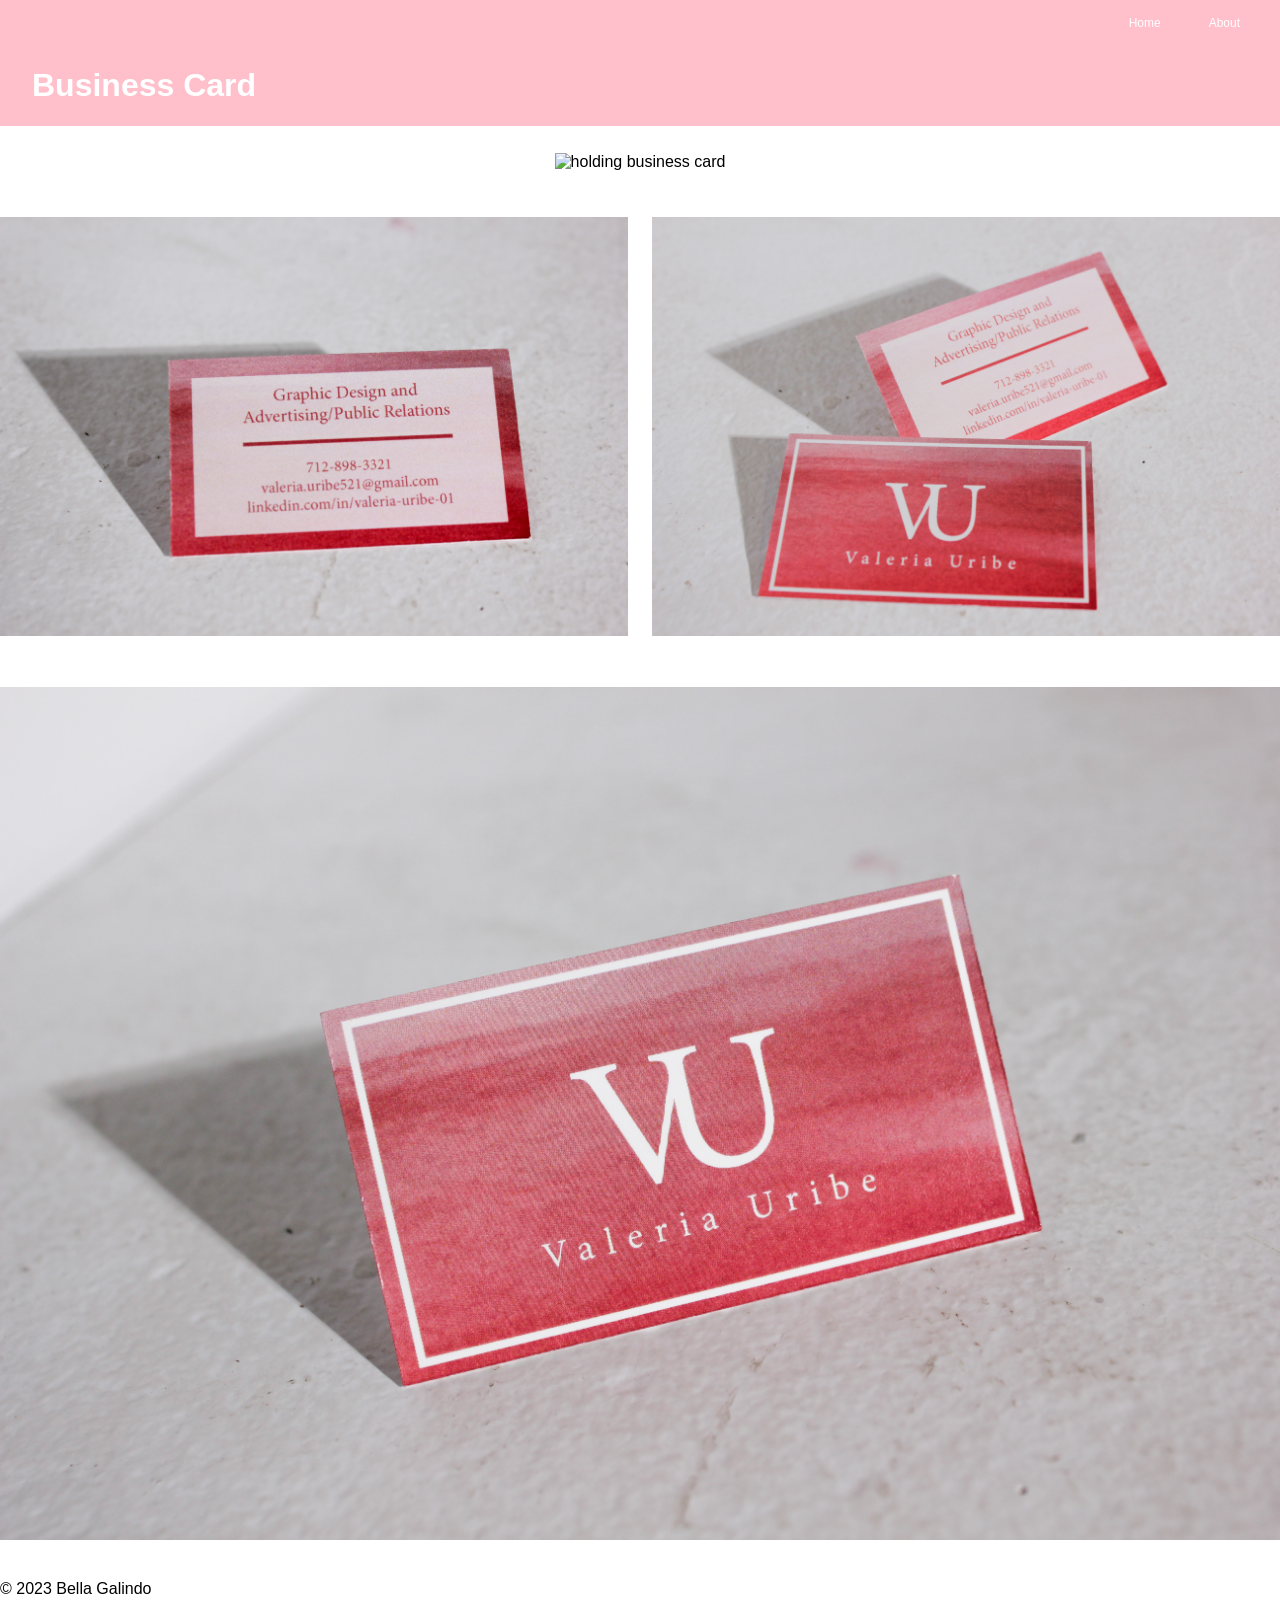
==== businesscard.html @ d95091e0 "april25" ====
<!doctype html>
<html lang="en">
<head>
    <meta charset="UTF-8">
    <title>Bella Galindo </title>
    <link rel="stylesheet" href="/webpage.css">


</head>


<body>
<div class="container2">

<nav>
    <ul>
        <li><a href="webpage.html">Home</a></li>
        <li><a href="webpage2.html">About</a></li>
    </ul>
</nav>
</div> 


<div class="container2">
<header>
    <h1>Business Card</h1>
</header>
</div>

<div class="container">
    <div class="largecard">
    <img src="/images/bc4.JPG" alt="holding business card">
    </section>
</div>
</div>

<div class="container col-span-12">
    <section class="work-section">
        <div class="container">

            <div class="halfcard col-span-6">
                <img src="/images/bc2.JPG" alt="back of business card">
            </div>
            
            <div class="halfcard col-span-6">
                <img src="/images/bc3.JPG" alt="business card front and back">
            </div>

    </section>
         </div>
</div>

<div class="container">
    <div class="largecard">
    <img src="/images/bc1.JPG" alt="front of business card">
    </section>
</div>
</div>





<footer>
<p>&copy; 2023 Bella Galindo</p>
</footer>

</div><!-- container closes-->
</body>
</html>
---- webpage.css ----
* {
    box-sizing: border-box;
    font-family: sans-serif;
}
body {
    margin: 0;
    font-family: sans-serif;
    /*background-image: url("../images/pattern.png");*/
}
header {
    background-color: pink;
    color: white;
    padding-top: 0rem;
    padding-bottom: 0rem;
    padding-left: 2rem;
}
h1 {
font-size: 2rem;
}
h2 {
font-size: 1.5rem;
}
h3 {
font-size: 1.25rem;
font-weight: lighter;
}
img {
    max-width: 100%;
    margin-top: 20pt;
    margin-bottom: 10pt;
}
.circle {
border-radius: 50%;
border: 5px solid #9abcf8;
}
a:link, a:visited {
    color: none;
    text-decoration: none;
}
a:hover {
    text-decoration: none;
}

/******* Layout *********/
.container {
    background-color: white;
    display: grid;
    gap: 1.5rem;
    grid-template-columns: repeat(12, 1fr);
    margin: 0 auto;
   /* width: min(95%, 75rem);*/
}

.container2 {
    background-color: white;
    display: grid;
    margin: 0 auto;
}

.container3 {
    background-color: white;
    display: grid;
    gap: 1.5rem;
    grid-template-columns: repeat(12, 1fr);
    margin: 0 auto;
}

.container > * {
    grid-column: span 12;
    padding-bottom: 15pt;
}


/******* Navigation Using Flexbox *********/
nav {
    background-color: pink;
    padding: 0 1rem;
    display: flex;
    justify-content: right;
    position: sticky;
    top: 0;
}
nav ul {
    margin: 0;
    padding: 0;
    list-style: none;
    display: flex;
    flex-flow: row wrap;
}
nav li {
    margin: 0 0.5rem;
}
nav a:link, nav a:visited {
    color: white;
    text-decoration: none;
    font-size: 0.75rem;
    padding: 1rem;
    display: block;
    transition: ease-in-out;
}
nav a:hover {
    background-color: palevioletred;
    color: white;
}

/******* Components *********/
.button:link, .button:visited {
    color: white;
    background-color: #9abcf8;
    text-align: center;
    text-decoration: none;
    padding: 1rem 1.75rem;
    border-radius: .5rem;
    box-shadow: 0 .125rem .5rem rgba(0, 0, 0, .15);
    display: inline-block;
    margin: 0 .25rem .25rem 0;
    transition: background-color 0.5s ease;
}
.button:hover {
    background-color: #6c94d8;
    text-decoration: none;
}

.card {
    text-align: center;
    margin: 1rem;
    padding-bottom: 2rem;
    box-shadow: 0 .125rem .5rem rgba(0, 0, 0, .15);
}
.card-title {
    margin: 0.75rem 0 0 0;
    padding: 0 2rem 0.5rem;
}
.card-text {
    margin: 0.5rem 0 1rem 0;
    padding: 0 2rem 0.5rem; 
}
.largecard {
    text-align: center;
    /* box-shadow: 0 .125rem .5rem rgba(0, 0, 0, .15); */
    margin-bottom: -10pt;
}
.halfcard {
    text-align: center;
    /* box-shadow: 0 .125rem .5rem rgba(0, 0, 0, .15); */
    margin-bottom: -25pt;
    column-span: 6;
    margin-top: 0;
}

.btn1 {
   /* position: absolute;
    transform: translate(-190px, 120px);*/
    position: relative;
    background-color: pink;
    color: white;
    font-size: 20px;
    padding: 10px 30px;
    border: none;
    cursor: pointer;
    border-radius: 5px;
  }

  .center1 {
    display: flex;
    justify-content: center;
    align-items: center;
  }

  .container .btn1:hover {
    background-color: palevioletred;
    text-decoration: none;
  }

  .pinksub {
    color: pink;
    margin-bottom: -20pt;
    font-size: 30px;
  }

  .darkpink {
    color: palevioletred;
    margin-top: 30pt;
    margin-right: 8pt;
  }


/* Desktop Layout */
@media screen and (min-width: 40rem) {
    .col-span-8 {
        grid-column: span 8;
        position: relative;
    }
    .col-span-4 {
        grid-column: span 4;
        position: relative;
    }
    .col-span-6 {
        grid-column: span 6;
        position: relative;
    }
    .col-span-12 {
        grid-column: span 12;
        position: relative;
    }


.work-section{
    display: flex;
    justify-content: center;
    flex-flow: row wrap;
}
.card {
    flex-basis: 27.5%;
}

}
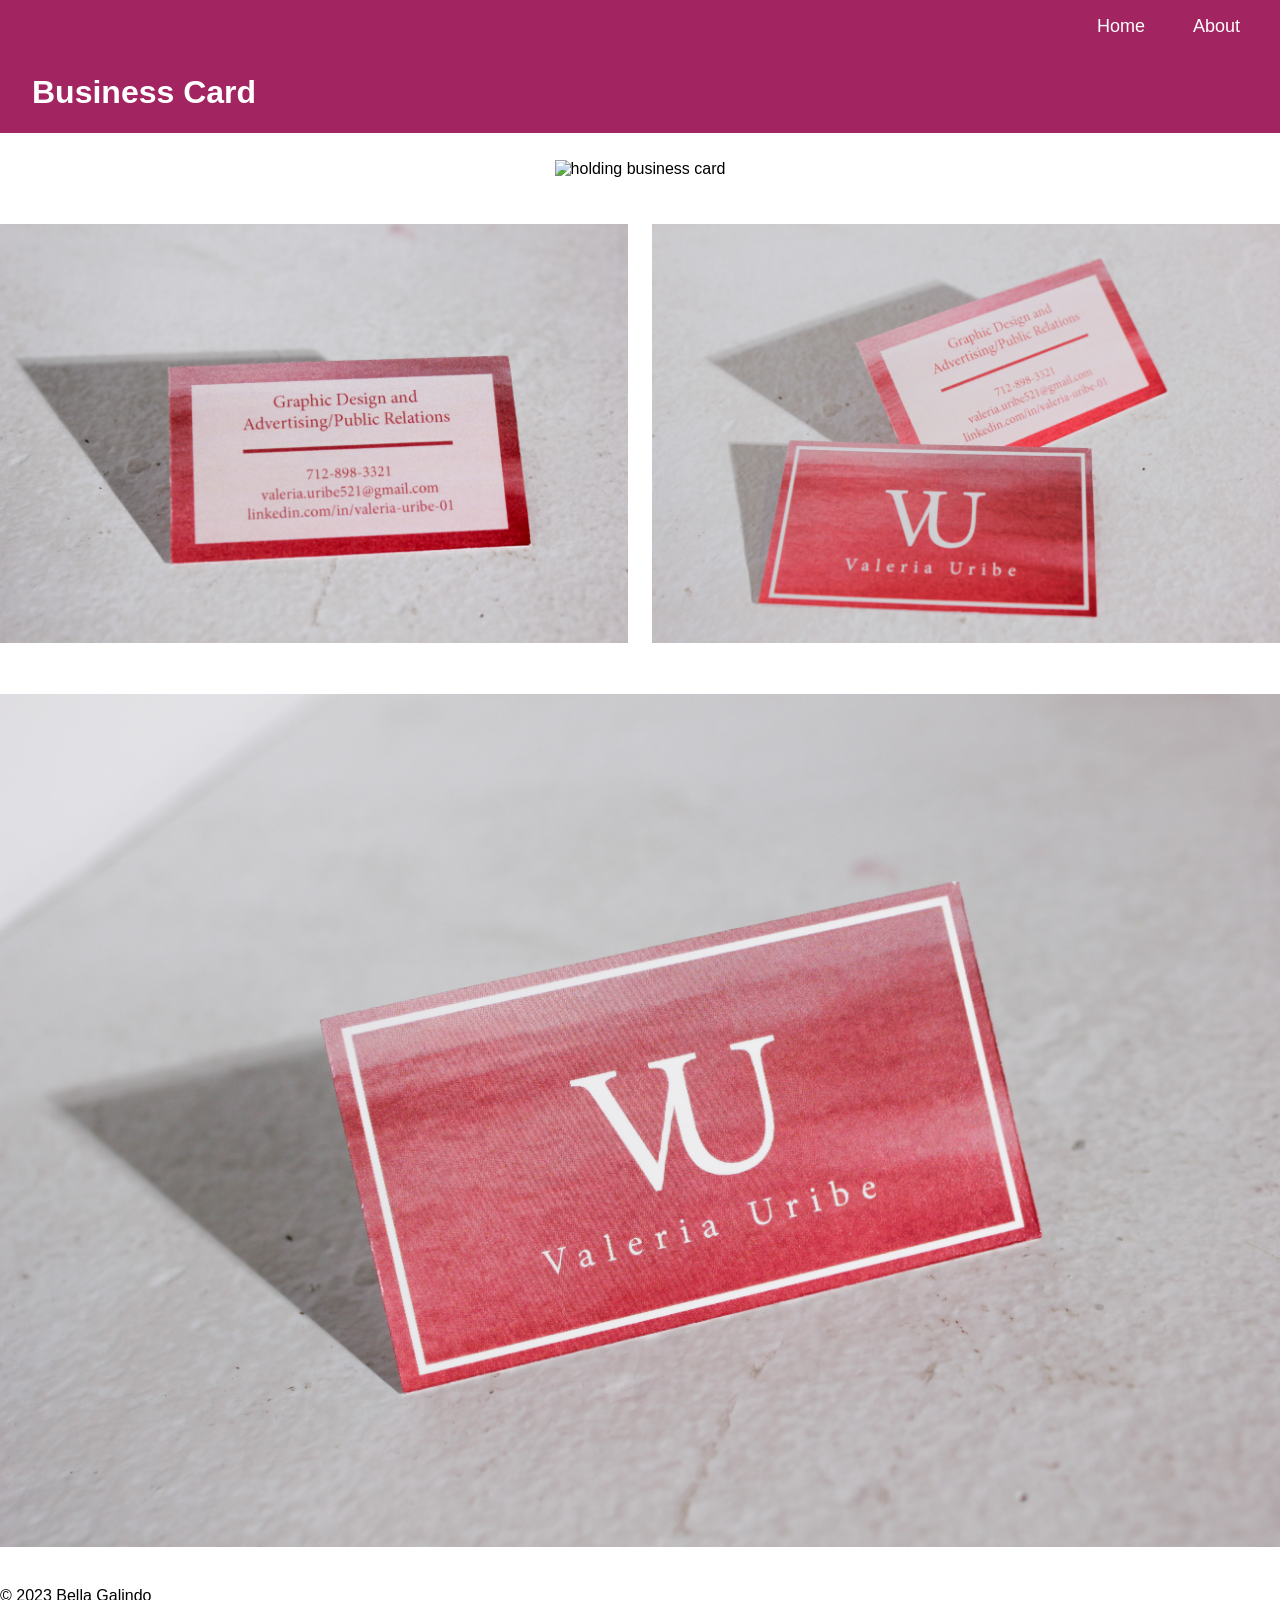
==== commit b132a5c1: "seo" ====
--- a/businesscard.html
+++ b/businesscard.html
@@ -2,6 +2,7 @@
 <html lang="en">
 <head>
     <meta charset="UTF-8">
+    <meta name="description" content=“Check out pink business cards I’ve created for a client using water color and Adobe Illustrator.”>
     <title>Bella Galindo </title>
     <link rel="stylesheet" href="/webpage.css">
 
--- a/webpage.css
+++ b/webpage.css
@@ -8,7 +8,7 @@
     /*background-image: url("../images/pattern.png");*/
 }
 header {
-    background-color: pink;
+    background-color: #A22561;
     color: white;
     padding-top: 0rem;
     padding-bottom: 0rem;
@@ -23,7 +23,13 @@
 h3 {
 font-size: 1.25rem;
 font-weight: lighter;
-}
+margin-left: 30pt;
+text-align: left;
+margin-right: 33pt;
+line-height: 25pt;
+
+}
+
 img {
     max-width: 100%;
     margin-top: 20pt;
@@ -34,7 +40,7 @@
 border: 5px solid #9abcf8;
 }
 a:link, a:visited {
-    color: none;
+    color: white;
     text-decoration: none;
 }
 a:hover {
@@ -73,7 +79,7 @@
 
 /******* Navigation Using Flexbox *********/
 nav {
-    background-color: pink;
+    background-color: #A22561;
     padding: 0 1rem;
     display: flex;
     justify-content: right;
@@ -93,7 +99,7 @@
 nav a:link, nav a:visited {
     color: white;
     text-decoration: none;
-    font-size: 0.75rem;
+    font-size: large;
     padding: 1rem;
     display: block;
     transition: ease-in-out;
@@ -152,7 +158,7 @@
    /* position: absolute;
     transform: translate(-190px, 120px);*/
     position: relative;
-    background-color: pink;
+    background-color: #A22561;
     color: white;
     font-size: 20px;
     padding: 10px 30px;
@@ -171,18 +177,54 @@
     background-color: palevioletred;
     text-decoration: none;
   }
-
+ 
   .pinksub {
-    color: pink;
+    color: #A22561;
     margin-bottom: -20pt;
     font-size: 30px;
   }
-
+ 
   .darkpink {
-    color: palevioletred;
+    color: #A22561;
     margin-top: 30pt;
     margin-right: 8pt;
   }
+
+  .button5 {
+    border: none;
+    background-color: none;
+    color: white;
+    cursor: pointer;
+    text-decoration: none;
+  }
+
+  .image-container {
+    width: 50%;
+    height: auto;
+  }
+
+  .image-container img {
+    max-width: 100%;
+    height: auto;
+    min-width: 200pt;
+  }
+
+  .bold {
+    font-weight: bold;
+}
+
+.margintop1 {
+    margin-top: 60pt;
+    margin-left: 40pt;
+}
+
+.lineheight1 {
+    line-height: 100pt;
+}
+
+.lineheight2 {
+    line-height: 50pt;
+}
 
 
 /* Desktop Layout */
